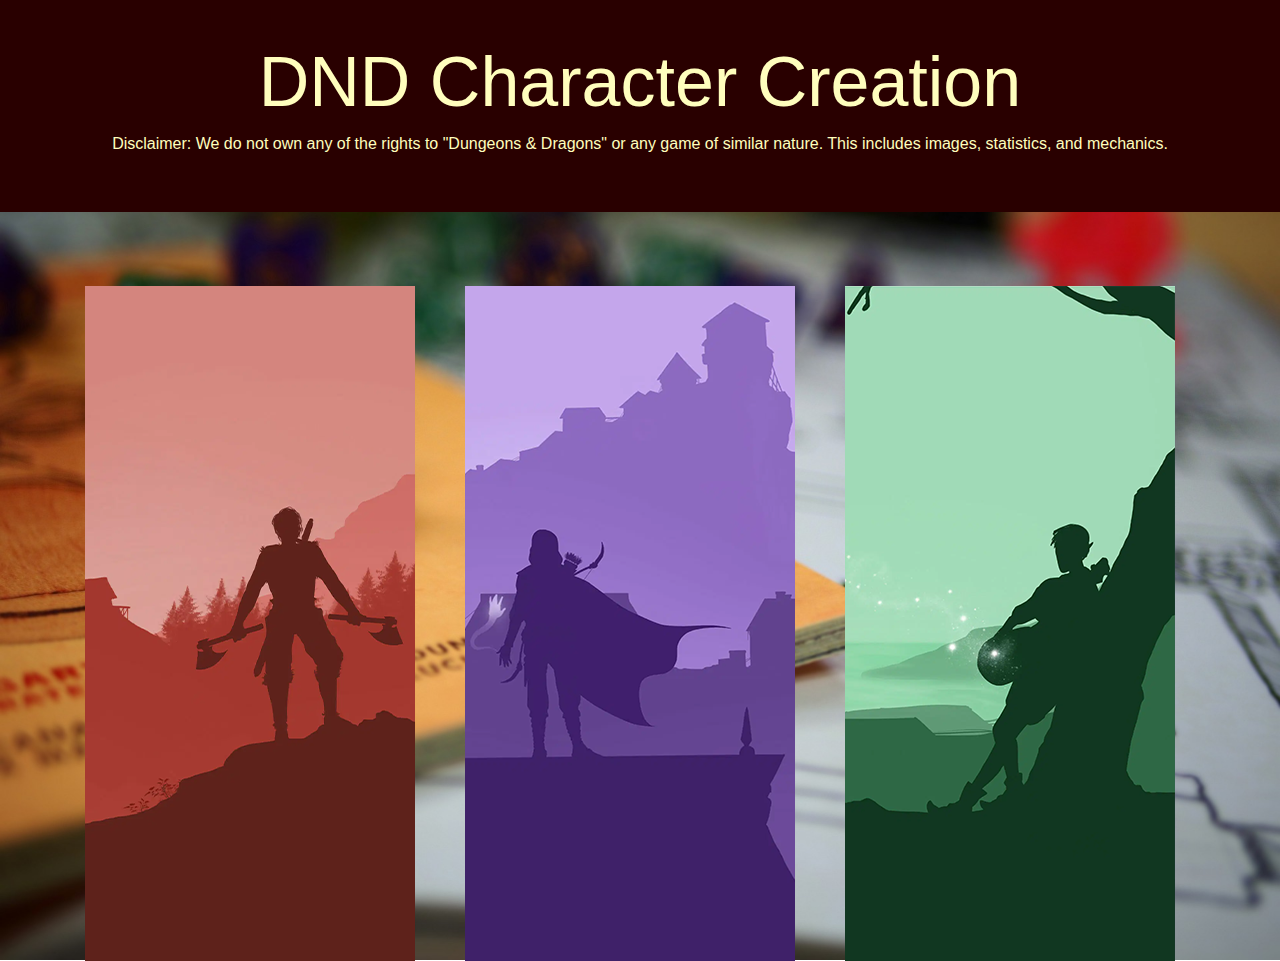
==== index.html @ dd2586c8 "added padding" ====
<!DOCTYPE html>
<html lang="en">
<head>
    <meta charset="UTF-8">
    <meta http-equiv="X-UA-Compatible" content="IE=edge">
    <meta name="viewport" content="width=device-width, initial-scale=1.0">
    <link rel="stylesheet" href="styles.css">

    <!-- Latest compiled and minified CSS -->
    <link rel="stylesheet" href="https://cdn.jsdelivr.net/npm/bootstrap@4.6.1/dist/css/bootstrap.min.css">

    <!-- jQuery library -->
    <script src="https://cdn.jsdelivr.net/npm/jquery@3.6.0/dist/jquery.slim.min.js"></script>

    <!-- Popper JS -->
    <script src="https://cdn.jsdelivr.net/npm/popper.js@1.16.1/dist/umd/popper.min.js"></script>

    <!-- Latest compiled JavaScript -->
    <script src="https://cdn.jsdelivr.net/npm/bootstrap@4.6.1/dist/js/bootstrap.bundle.min.js"></script>

    <title>DND Project</title>
</head>


<body>
  <div id="header">
    <h2>DND Character Creation</h2>
    <p>
      Disclaimer: We do not own any of the rights to "Dungeons & Dragons" or any game of similar nature. This includes images, statistics, and mechanics.
    </p>
  </div>
  
  <div class="parallax">
    <br>

    <div class="container" id="tab-container">
      <div class="row">
        <div class="col-lg">
              <a href="from-scratch.html"><img class="img-fluid" src="images/from-scratch-tab.png"></a>
        </div>
    
        <div class="col-lg">
          <a href = "prefab.html"><img class="img-fluid" src = "images/prefab-tab.png"></a>
        </div>
        
        <div class="col-lg">
          <a href="#.html"><img class="img-fluid" src="images/import-tab.png"></a>
        </div>
      </div>
    </div>
  </div>


</body>
</html>
---- styles.css ----
/* General */
h2{
    text-align:center;
}

h3{
    text-align: center;
}

p, li, ul{
    text-align:center;
}

body{
    height: 100%;
}

#tab-container{
    margin-top: 50px;
}

/* Header */
#header{
    background-color: #290000;
    color: #fffebd;
    padding: 40px;
}

#header > h2{
    font-size: 70px;
}

#step-1{
    background-color: RGBA(247, 206, 101, .7);
    padding: 10px;
    color: #030303;
    margin-left: 250px;
    margin-right: 250px;
}

#step-2{
    background-color: RGBA(147, 12, 16, .7);
    padding: 10px;
    color: #fffebd;
    margin-left: 250px;
    margin-right: 250px;
}

#step-3{
    background-color: RGBA(247, 206, 101, .7);
    padding: 10px;
    color: #030303;
    margin-left: 250px;
    margin-right: 250px;
}

/* Step 4 */
#step-4{
    background-color: RGBA(147, 12, 16, .7);
    padding: 10px;
    color: #fffebd;
    margin-left: 250px;
    margin-right: 250px;
}

#batstats{
    width: 55px;
    height: 35px;
}

/* Step 5 */
#step-5{
    background-color: RGBA(247, 206, 101, .7);
    padding: 10px;
    color: #030303;
    margin-left: 250px;
    margin-right: 250px;
    padding-bottom: 35px;
}

textarea, #misc{
    margin-right:auto;
    margin-left:auto;
    display:block;
    background-color: #fffebd;
}

input[type="text"], input[type="number"], select, button {
    background-color: #fffebd;
}

#curr{
    width: 55px;
    height: 35px;
}

#step-6{
    background-color: RGBA(147, 12, 16, .7);
    padding: 10px;
    color: #fffebd;
    margin-left: 250px;
    margin-right: 250px;
}



/* Background */
.parallax {
    position: relative;
    min-height: 100%; /* Adjust this to the desired height */
    width: 100%;
    background-repeat: no-repeat;
    background-image: url('images/background-image.jpg');
    background-size: cover;
    background-attachment: fixed;
    padding: 0px;
  }

/* Start Over Button */
div.OverButton {
    position: sticky;
    top: 0;
    padding: 40px;
    font-size: 25px;
}

#StartOver {
    font-size: 26px; 
    float: left; 
    border-radius: 10px;  
    background-color: #fffebd;
}

#popup-box {
    display: none;
    position: fixed;
    top: 50%;
    left: 50%;
    transform: translate(-50%, -50%);
    padding: 20px;
    background-color: #290000;
    color: #fffebd;
    z-index: 2;
    height: 280px;
    width: 850px;
    border-radius: 15px;
  }

#popup-box > h2 {
    font-size: 45px;
}

#popup-box > p {
    font-size: 35px;
} 

#popup-box > button {
    font-size: 25px;
    border-radius: 10px; 
    background-color: #fffebd;
    margin-left: auto;
    margin-right: auto;
    display: block;
    width: 200px;
}

.icon-link {
    display: block;
    text-align: center;
    padding: 20px;
    border-radius: 10px;
    background-color: #fff;
    box-shadow: 0 0 10px rgba(0, 0, 0, 0.2);
    transition: transform 0.2s ease-in-out;
  }
  
  .icon-link:hover {
    transform: scale(1.05);
  }
  
  .icon-container {
    font-size: 40px;
    margin-bottom: 10px;
    color: #333;
  }
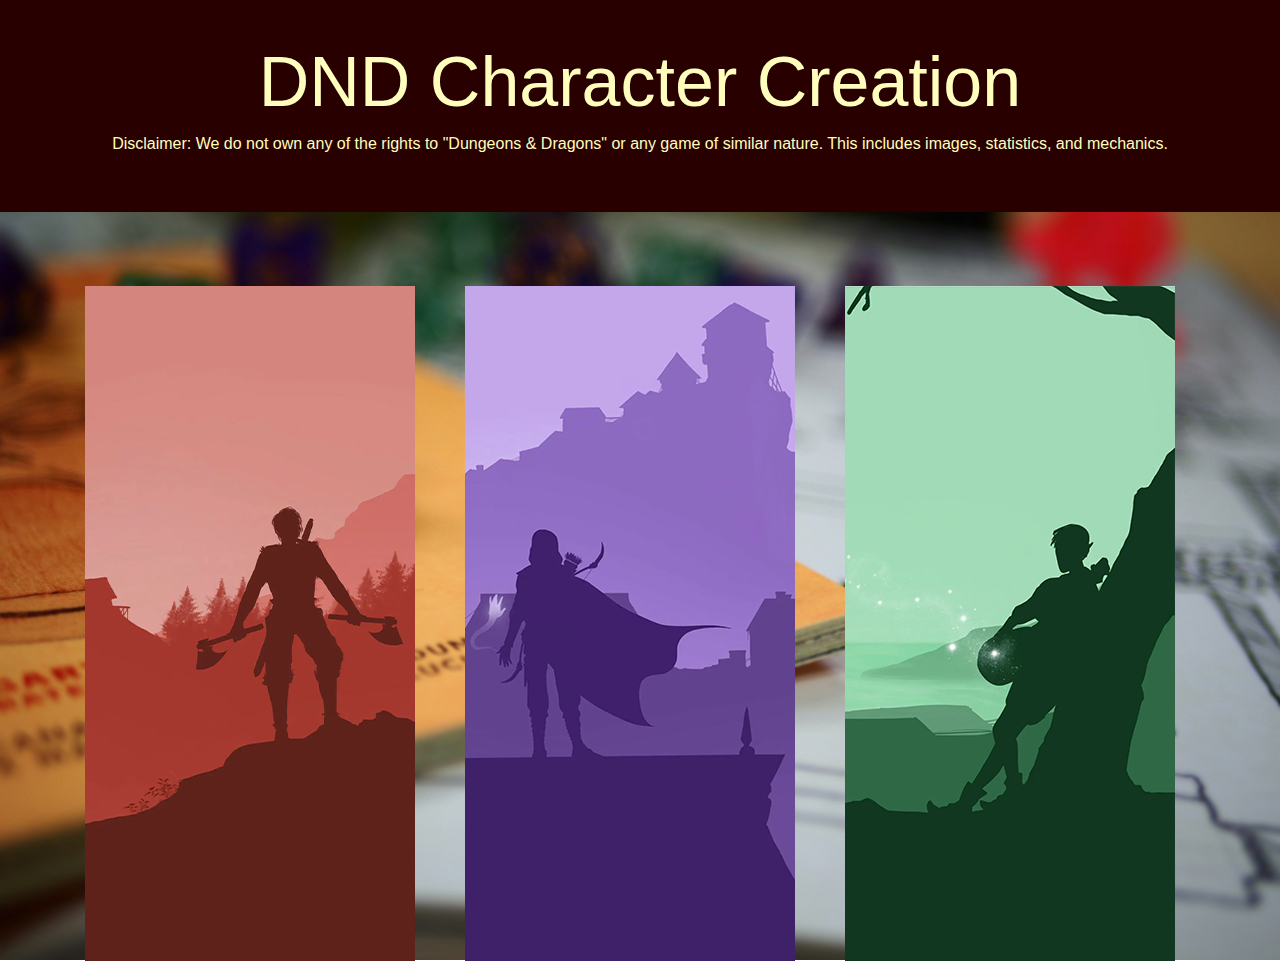
==== commit 9eea8d49: "added in third panel to pull in the pdf" ====
--- a/index.html
+++ b/index.html
@@ -44,8 +44,43 @@
         </div>
         
         <div class="col-lg">
-          <a href="#.html"><img class="img-fluid" src="images/import-tab.png"></a>
+          <label for="pdf-input"><img class="img-fluid" src="images/import-tab.png"></label>
+          <input type="file" id="pdf-input" style="display: none;">
         </div>
+        
+        <script>
+          // add event listener to panel to open file input
+          document.querySelector('.col-lg').addEventListener('click', function() {
+            document.querySelector('#pdf-input').click();
+          });
+          
+          // add event listener to file input to handle file selection
+          document.querySelector('#pdf-input').addEventListener('change', function() {
+            var file = this.files[0];
+            
+            // check if selected file is a PDF
+            if (file.type === 'application/pdf') {
+              var reader = new FileReader();
+              
+              // read the PDF file
+              reader.onload = function() {
+                var pdfData = new Uint8Array(reader.result);
+                
+                // parse the PDF file using TCPDF
+                // replace this with your own parsing code
+                var pdf = new TCPDF();
+                pdf.loadFromBytes(pdfData);
+                var text = pdf.getTextContent();
+                console.log(text);
+              };
+              
+              reader.readAsArrayBuffer(file);
+            } else {
+              alert('Please select a PDF file');
+            }
+          });
+        </script>
+        
       </div>
     </div>
   </div>
--- a/styles.css
+++ b/styles.css
@@ -17,6 +17,10 @@
 
 #tab-container{
     margin-top: 50px;
+}
+
+input[type="text"], input[type="number"], input[type="submit"], select, button {
+    background-color: #fffebd;
 }
 
 /* Header */
@@ -82,10 +86,6 @@
     margin-right:auto;
     margin-left:auto;
     display:block;
-    background-color: #fffebd;
-}
-
-input[type="text"], input[type="number"], select, button {
     background-color: #fffebd;
 }
 
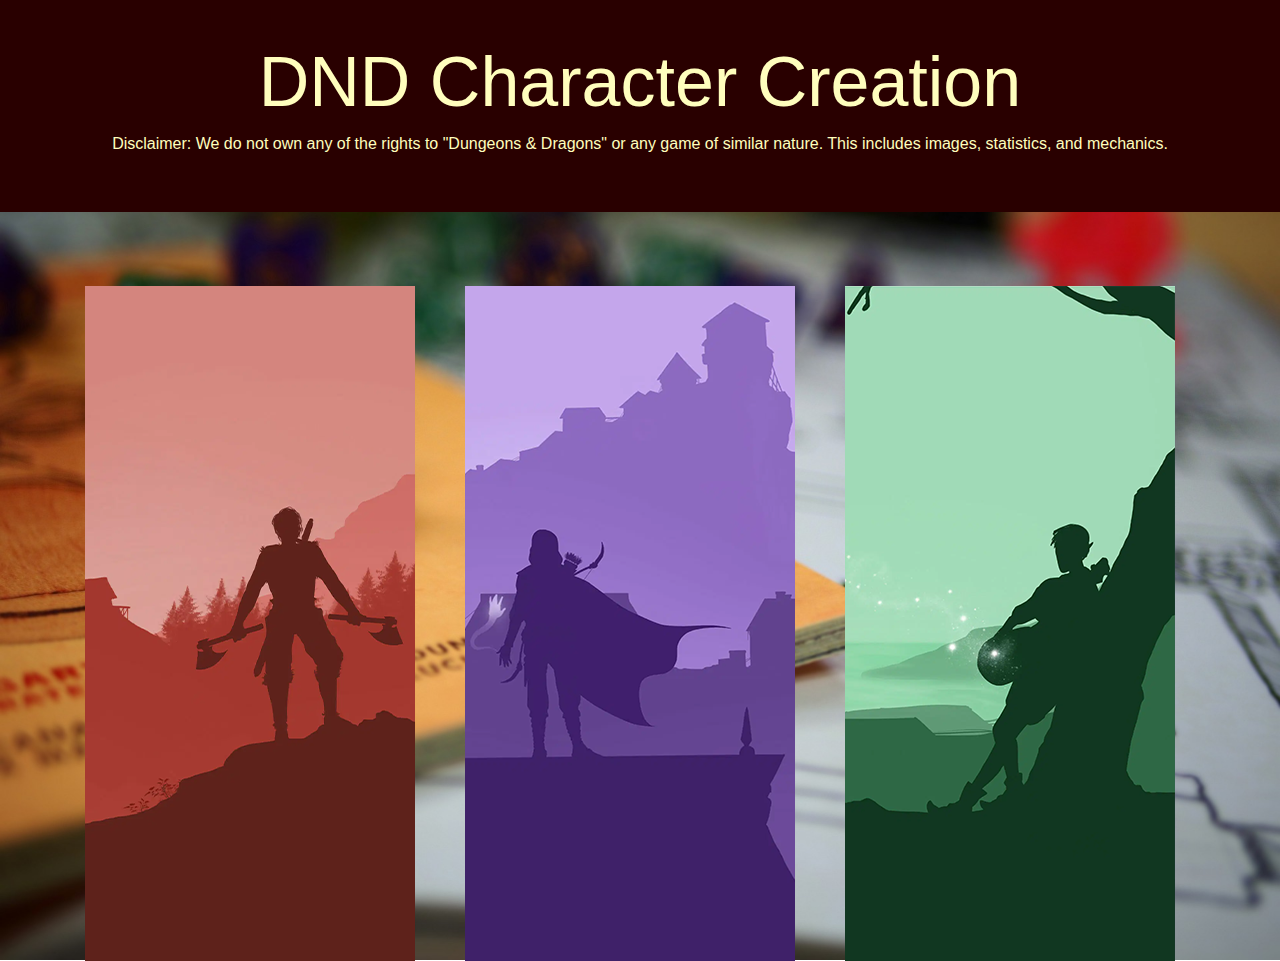
==== commit e45713ee: "edited the import page more" ====
--- a/index.html
+++ b/index.html
@@ -44,42 +44,8 @@
         </div>
         
         <div class="col-lg">
-          <label for="pdf-input"><img class="img-fluid" src="images/import-tab.png"></label>
-          <input type="file" id="pdf-input" style="display: none;">
+          <a href = "import.html"><img class="img-fluid" src = "images/import-tab.png"></a>
         </div>
-        
-        <script>
-          // add event listener to panel to open file input
-          document.querySelector('.col-lg').addEventListener('click', function() {
-            document.querySelector('#pdf-input').click();
-          });
-          
-          // add event listener to file input to handle file selection
-          document.querySelector('#pdf-input').addEventListener('change', function() {
-            var file = this.files[0];
-            
-            // check if selected file is a PDF
-            if (file.type === 'application/pdf') {
-              var reader = new FileReader();
-              
-              // read the PDF file
-              reader.onload = function() {
-                var pdfData = new Uint8Array(reader.result);
-                
-                // parse the PDF file using TCPDF
-                // replace this with your own parsing code
-                var pdf = new TCPDF();
-                pdf.loadFromBytes(pdfData);
-                var text = pdf.getTextContent();
-                console.log(text);
-              };
-              
-              reader.readAsArrayBuffer(file);
-            } else {
-              alert('Please select a PDF file');
-            }
-          });
-        </script>
         
       </div>
     </div>
--- a/styles.css
+++ b/styles.css
@@ -182,4 +182,12 @@
     font-size: 40px;
     margin-bottom: 10px;
     color: #333;
-  }+  }
+
+#import-character{
+    background-color: RGBA(147, 12, 16, .7);
+    padding: 10px;
+    color: #fffebd;
+    margin-left: 250px;
+    margin-right: 250px;
+}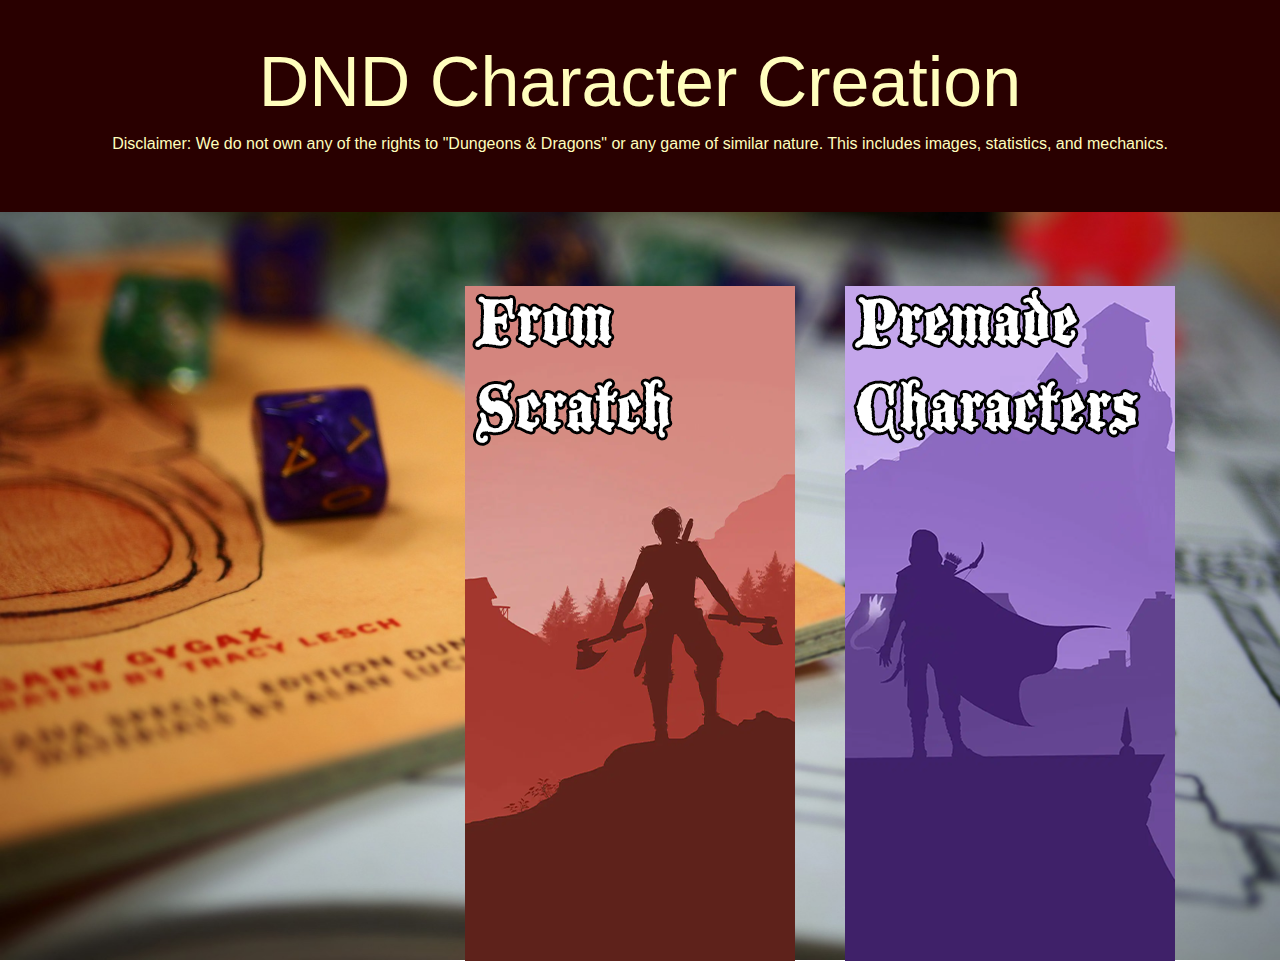
==== commit 48a6edd5: "trying to fix home page (i suck)" ====
--- a/index.html
+++ b/index.html
@@ -35,17 +35,43 @@
 
     <div class="container" id="tab-container">
       <div class="row">
-        <div class="col-lg">
+
+        <div class="col-sm"></div>
+        <div class="col-sm">
               <a href="from-scratch.html"><img class="img-fluid" src="images/from-scratch-tab.png"></a>
         </div>
-    
-        <div class="col-lg">
+
+        <div class="col-sm">
           <a href = "prefab.html"><img class="img-fluid" src = "images/prefab-tab.png"></a>
         </div>
         
-        <div class="col-lg">
-          <a href = "import.html"><img class="img-fluid" src = "images/import-tab.png"></a>
+        <!-- <div class="col-lg">
+          <img class="img-fluid" src="images/import-tab.png" onclick="document.getElementById('pdfFile').click();">
+          <input type="file" id="pdfFile" style="display:none;" accept=".pdf" onchange="uploadPDF(this)">
         </div>
+        
+        <script>
+          function uploadPDF(input) {
+            if (input.files && input.files[0]) {
+              var formData = new FormData();
+              formData.append("pdfFile", input.files[0]);
+              var xhr = new XMLHttpRequest();
+              xhr.open("POST", "import.php", true);
+              xhr.onload = function() {
+                if (xhr.status === 200) {
+                  console.log("File uploaded successfully.");
+                } else {
+                  console.error("File upload failed.");
+                }
+              };
+              xhr.send(formData);
+            }
+          }
+        </script> -->
+        
+        
+        
+        
         
       </div>
     </div>
--- a/styles.css
+++ b/styles.css
@@ -172,10 +172,28 @@
     background-color: #fff;
     box-shadow: 0 0 10px rgba(0, 0, 0, 0.2);
     transition: transform 0.2s ease-in-out;
+    height: 450px;
+    width: 500px;
+  }
+
+  #rogue {
+    background-image: url('images/button-drow-rogue.png');
+  }
+
+  #cleric {
+    background-image: url('images/button-dwarf-ceric.png');
+  }
+
+  #fighter {
+    background-image: url('images/button-high-elf-fighter.png');
+  }
+
+  #paladin {
+    background-image: url('images/button-human-paladinn.png');
   }
   
   .icon-link:hover {
-    transform: scale(1.05);
+    transform: scale(.95);
   }
   
   .icon-container {
@@ -190,4 +208,8 @@
     color: #fffebd;
     margin-left: 250px;
     margin-right: 250px;
-}+}
+
+.img-fluid:hover {
+    transform: scale(.95);
+}
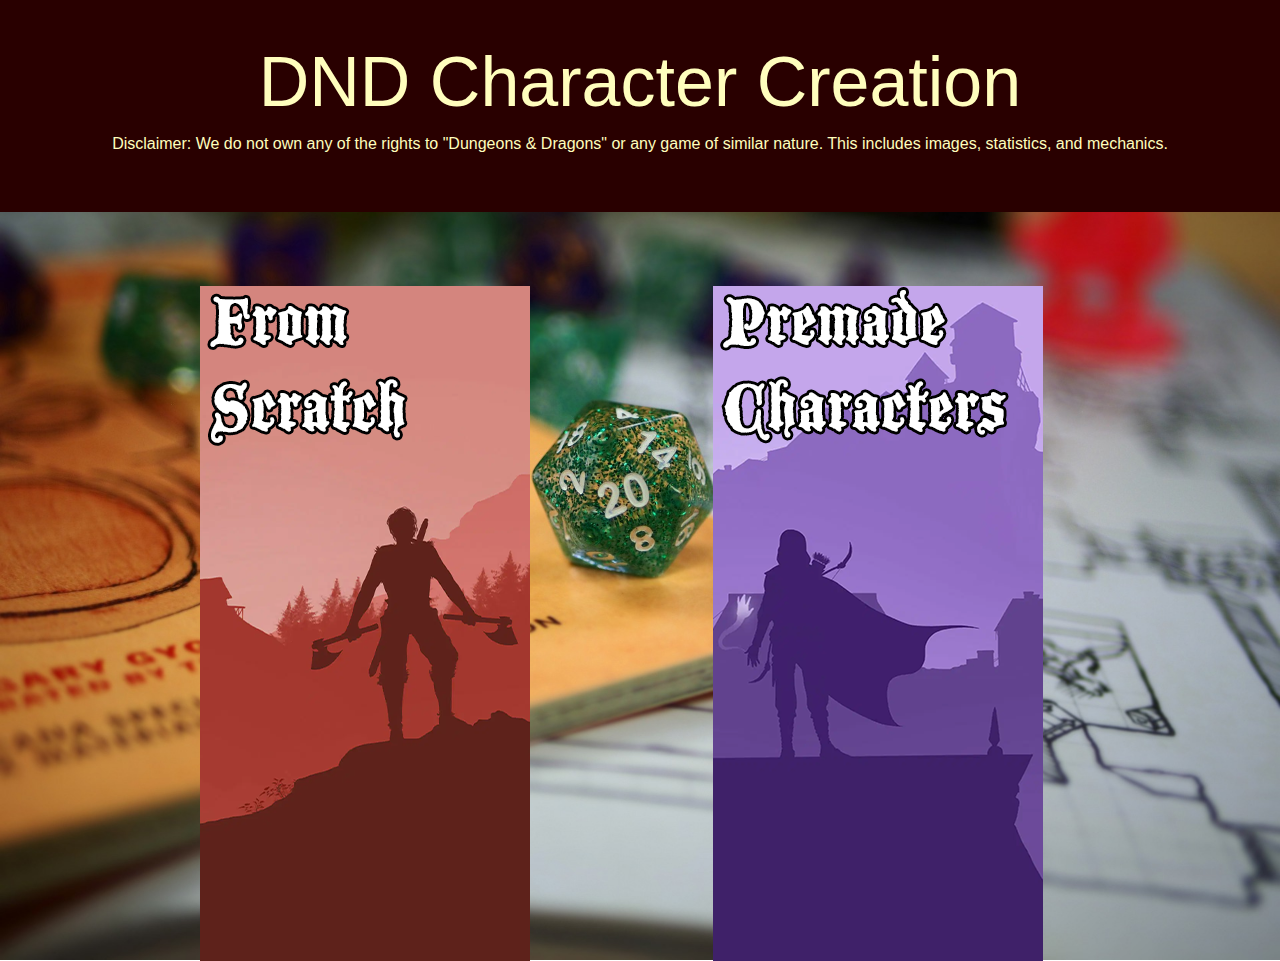
==== commit a89ae287: "margin" ====
--- a/index.html
+++ b/index.html
@@ -34,14 +34,13 @@
     <br>
 
     <div class="container" id="tab-container">
-      <div class="row">
+      <div class="row" style="margin-left: 100px">
 
-        <div class="col-sm"></div>
-        <div class="col-sm">
+        <div class="col-lg">
               <a href="from-scratch.html"><img class="img-fluid" src="images/from-scratch-tab.png"></a>
         </div>
 
-        <div class="col-sm">
+        <div class="col-lg">
           <a href = "prefab.html"><img class="img-fluid" src = "images/prefab-tab.png"></a>
         </div>
         
--- a/styles.css
+++ b/styles.css
@@ -17,6 +17,11 @@
 
 #tab-container{
     margin-top: 50px;
+}
+
+.col-lg {
+    max-height: 100%;
+    max-width: 100%;
 }
 
 input[type="text"], input[type="number"], input[type="submit"], select, button {
